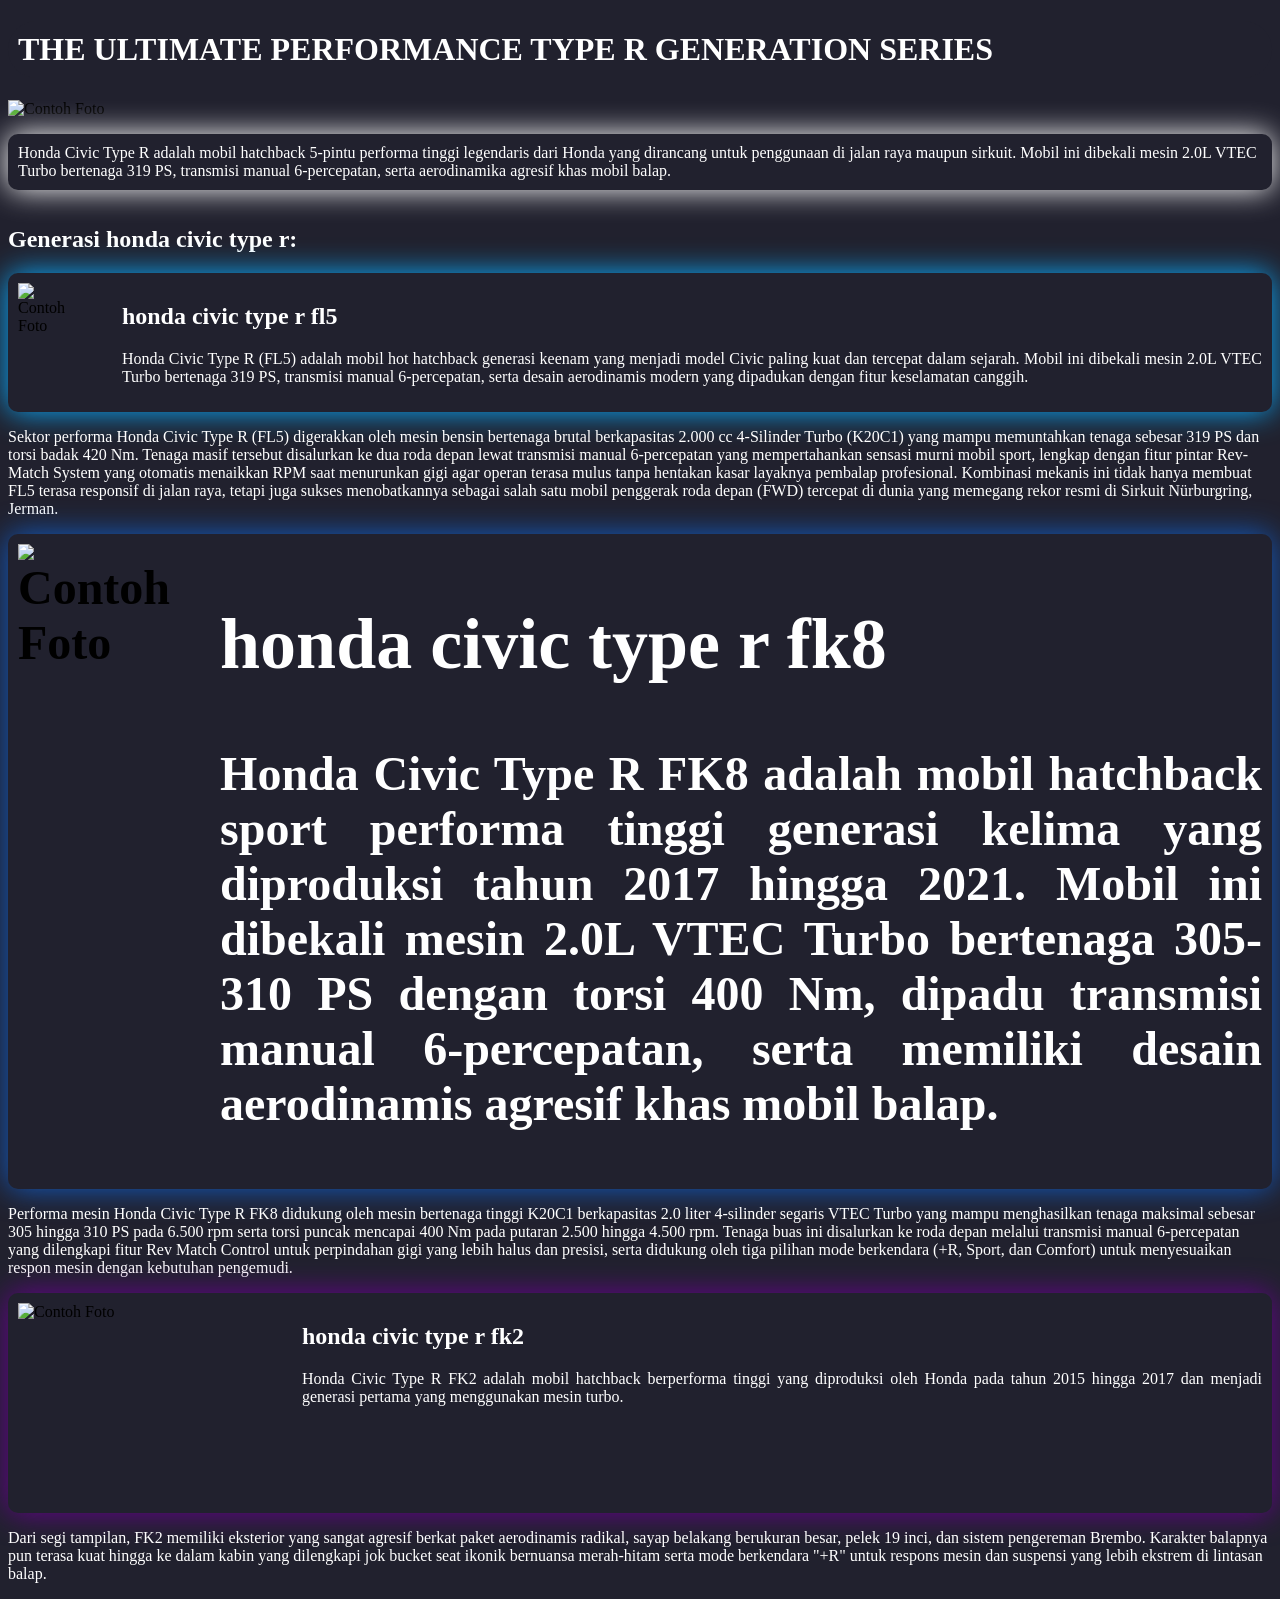
==== proyek civic type r.html @ 2df3983d "Add files via upload Menambahkan Website Pertamaku" ====
<!doctype html>
<html lang="id">
  <head>
    <style>
      .honda-civic-type-r-fl5-paragraf-pembuka {
        display: flex;
        gap: 50px;
        text-align: justify;
      }
      .honda-civic-type-r-fk8-paragraf-pembuka {
        display: flex;
        gap: 50px;
        text-align: justify;
        font-size: 48px;
        font-weight: bold;
        text-transform: uppercase
        scale(X, Y) 
               X=2
               Y=0.5
            transform: scale(2, 0.5);
      }
      .honda-civic-type-r-fk2-paragraf-pembuka {
        display: flex;
        gap: 50px;
        text-align: justify;
      }
    </style>
    <meta charset="UTF-8" />
    <meta name="viewport" content="width=, initial-scale=1.0" />
    <link rel="stylesheet" href="nasi goreng.css" />
    <title>TYPE R CIVIC GENERATION</title>
  </head>
  <body>
    <div class="honda-civic-type-r-paragraf-pembuka">
    <h1 style="color: white">
      THE ULTIMATE PERFORMANCE TYPE R GENERATION SERIES
    </h1>
    <img
      src="4a15ab418e944258dc657f40e652386c.jpg"
      alt="Contoh Foto"
      width="400"
      height="200"
    />
    <p id="paragraf-pembuka">
      Honda Civic Type R adalah mobil hatchback 5-pintu performa tinggi
      legendaris dari Honda yang dirancang untuk penggunaan di jalan raya maupun
      sirkuit. Mobil ini dibekali mesin 2.0L VTEC Turbo bertenaga 319 PS,
      transmisi manual 6-percepatan, serta aerodinamika agresif khas mobil
      balap.
    </p>
    <h2 style="color: white">Generasi honda civic type r:</h2>
    <div id="honda_civic_type_r_2024">
      <div class="honda-civic-type-r-fl5-paragraf-pembuka">
        <div>
          <img
            src="Honda-Civic-Type-R-Racing-Blue-Pearl-2231131265.jpg"
            alt="Contoh Foto"
            width="300"
            height="200"
          />
        </div>
        <div>
          <h2 style="color: white">honda civic type r fl5</h2>
          <p style="color: white">
            Honda Civic Type R (FL5) adalah mobil hot hatchback generasi keenam
            yang menjadi model Civic paling kuat dan tercepat dalam sejarah.
            Mobil ini dibekali mesin 2.0L VTEC Turbo bertenaga 319 PS, transmisi
            manual 6-percepatan, serta desain aerodinamis modern yang dipadukan
            dengan fitur keselamatan canggih.
          </p>
        </div>
      </div>
    </div>
    <p style="color: white">
      Sektor performa Honda Civic Type R (FL5) digerakkan oleh mesin bensin
      bertenaga brutal berkapasitas 2.000 cc 4-Silinder Turbo (K20C1) yang mampu
      memuntahkan tenaga sebesar 319 PS dan torsi badak 420 Nm. Tenaga masif
      tersebut disalurkan ke dua roda depan lewat transmisi manual 6-percepatan
      yang mempertahankan sensasi murni mobil sport, lengkap dengan fitur pintar
      Rev-Match System yang otomatis menaikkan RPM saat menurunkan gigi agar
      operan terasa mulus tanpa hentakan kasar layaknya pembalap profesional.
      Kombinasi mekanis ini tidak hanya membuat FL5 terasa responsif di jalan
      raya, tetapi juga sukses menobatkannya sebagai salah satu mobil penggerak
      roda depan (FWD) tercepat di dunia yang memegang rekor resmi di Sirkuit
      Nürburgring, Jerman.
    </p>
    <div id="honda_civic_type_r_2017">
      <div class="honda-civic-type-r-fk8-paragraf-pembuka">
        <img
          id="honda-civic-type-r-fk8"
          src="honda-civic-type-r-102.jpg"
          alt="Contoh Foto"
          width="250"
          height="150"
        />
        <div>
          <h2 style="color: white">honda civic type r fk8</h2>
          <p style="color: white">
            Honda Civic Type R FK8 adalah mobil hatchback sport performa tinggi
            generasi kelima yang diproduksi tahun 2017 hingga 2021. Mobil ini
            dibekali mesin 2.0L VTEC Turbo bertenaga 305-310 PS dengan torsi 400
            Nm, dipadu transmisi manual 6-percepatan, serta memiliki desain
            aerodinamis agresif khas mobil balap.
          </p>
        </div>
      </div>
    </div>
    <p style="color: white" style="text-align: justify">
      Performa mesin Honda Civic Type R FK8 didukung oleh mesin bertenaga tinggi
      K20C1 berkapasitas 2.0 liter 4-silinder segaris VTEC Turbo yang mampu
      menghasilkan tenaga maksimal sebesar 305 hingga 310 PS pada 6.500 rpm
      serta torsi puncak mencapai 400 Nm pada putaran 2.500 hingga 4.500 rpm.
      Tenaga buas ini disalurkan ke roda depan melalui transmisi manual
      6-percepatan yang dilengkapi fitur Rev Match Control untuk perpindahan
      gigi yang lebih halus dan presisi, serta didukung oleh tiga pilihan mode
      berkendara (+R, Sport, dan Comfort) untuk menyesuaikan respon mesin dengan
      kebutuhan pengemudi.
    </p>
    <div id="honda_civic_type_r_2015">
      <div class="honda-civic-type-r-fk2-paragraf-pembuka">
      <img
        id="honda_civic_2016"
        src="Notes_260817_205447_6c3.jpg"
        alt="Contoh Foto"
        width="300"
        height="200"
      />
      <div>
      <h2 style="color: white">honda civic type r fk2</h2>
    <p style="color: white">
      Honda Civic Type R FK2 adalah mobil hatchback berperforma tinggi yang
      diproduksi oleh Honda pada tahun 2015 hingga 2017 dan menjadi generasi
      pertama yang menggunakan mesin turbo.
    </p>
      </div>
      </div>
    </div>
    <p style="color: white">
      Dari segi tampilan, FK2 memiliki eksterior yang sangat agresif berkat
      paket aerodinamis radikal, sayap belakang berukuran besar, pelek 19 inci,
      dan sistem pengereman Brembo. Karakter balapnya pun terasa kuat hingga ke
      dalam kabin yang dilengkapi jok bucket seat ikonik bernuansa merah-hitam
      serta mode berkendara "+R" untuk respons mesin dan suspensi yang lebih
      ekstrem di lintasan balap.
    </p>
  </body>
</html>
---- nasi goreng.css ----
h1{
  background-color: hwb(240 13% 82%);
  border-radius: 30px;
  padding: 10px; 
}
body{
  background-color: hwb(240 13% 82%);
}
#paragraf-pembuka{
  color: white;
  background-color: hwb(240 13% 82%);
  display: inline-block;
  border-radius: 10px;
  padding: 10px;
  box-shadow: 0 0 30px white;
}
#honda_civic_type_r_2024{
  background-color:hwb(240 13% 82%);
  display: inline-block;
  border-radius: 10px;
  padding: 10px;
  box-shadow: 0 0 30px hwb(200 4% 0%);
}
#honda_civic_type_r_2017{
  background-color: hwb(240 13% 82%);
  display: inline-block;
  border-radius: 10px;
  padding: 10px;
  box-shadow: 0 0 30px hwb(215 7% 23%);
}
#honda_civic_type_r_2015{
  background-color:hwb(240 13% 82%);
  display: inline-block;
  border-radius: 10px;
  padding: 10px;
  box-shadow: 0 0 30px hwb(283 0% 43%);
}
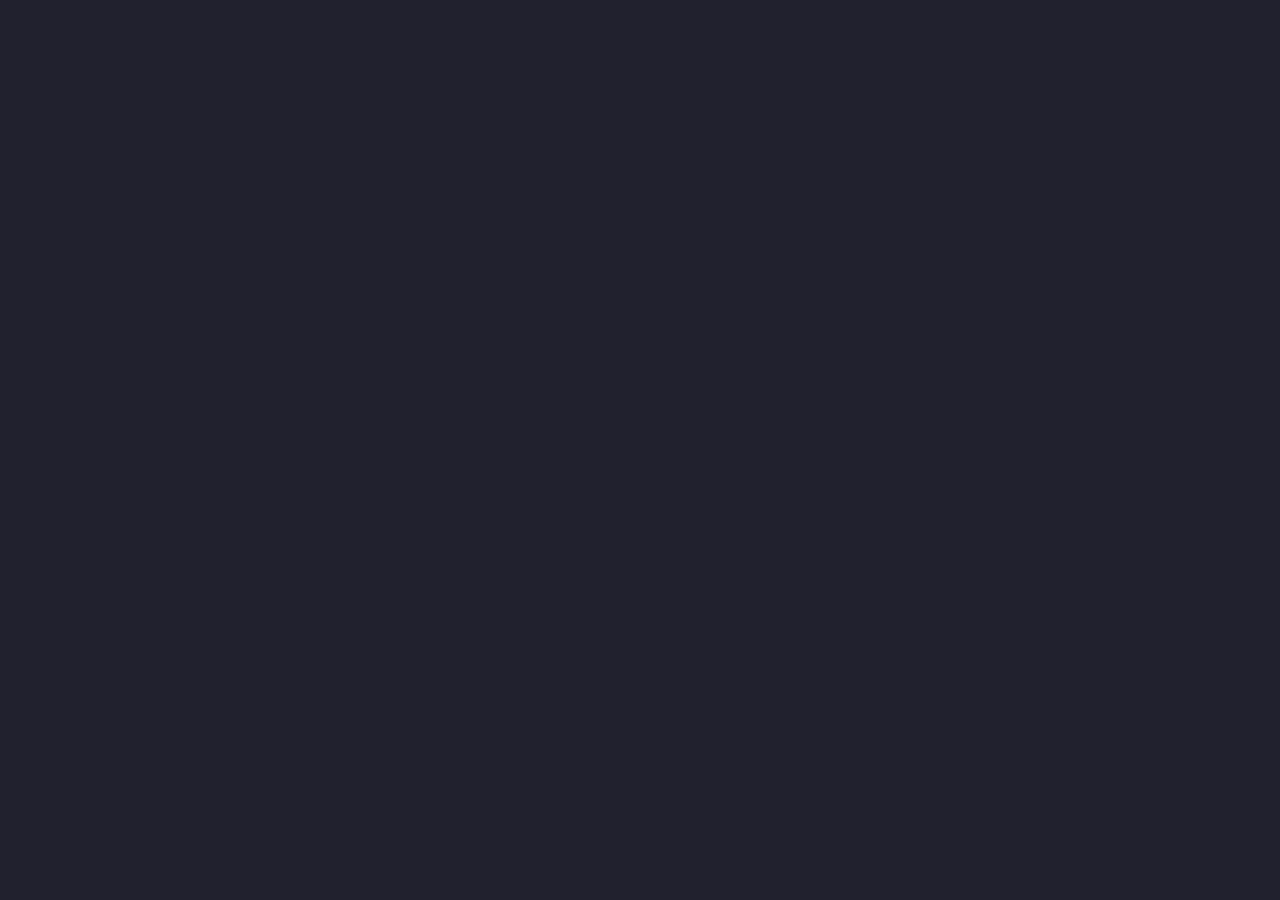
==== commit e82d1011: "Memperbarui desain portofolio.html" ====
--- a/proyek civic type r.html
+++ b/proyek civic type r.html
@@ -1,147 +1,12 @@
 <!doctype html>
 <html lang="id">
   <head>
-    <style>
-      .honda-civic-type-r-fl5-paragraf-pembuka {
-        display: flex;
-        gap: 50px;
-        text-align: justify;
-      }
-      .honda-civic-type-r-fk8-paragraf-pembuka {
-        display: flex;
-        gap: 50px;
-        text-align: justify;
-        font-size: 48px;
-        font-weight: bold;
-        text-transform: uppercase
-        scale(X, Y) 
-               X=2
-               Y=0.5
-            transform: scale(2, 0.5);
-      }
-      .honda-civic-type-r-fk2-paragraf-pembuka {
-        display: flex;
-        gap: 50px;
-        text-align: justify;
-      }
-    </style>
     <meta charset="UTF-8" />
     <meta name="viewport" content="width=, initial-scale=1.0" />
     <link rel="stylesheet" href="nasi goreng.css" />
-    <title>TYPE R CIVIC GENERATION</title>
+    <title>Portofolio Muhammad Sergio Al Ayubi</title>
   </head>
   <body>
-    <div class="honda-civic-type-r-paragraf-pembuka">
-    <h1 style="color: white">
-      THE ULTIMATE PERFORMANCE TYPE R GENERATION SERIES
-    </h1>
-    <img
-      src="4a15ab418e944258dc657f40e652386c.jpg"
-      alt="Contoh Foto"
-      width="400"
-      height="200"
-    />
-    <p id="paragraf-pembuka">
-      Honda Civic Type R adalah mobil hatchback 5-pintu performa tinggi
-      legendaris dari Honda yang dirancang untuk penggunaan di jalan raya maupun
-      sirkuit. Mobil ini dibekali mesin 2.0L VTEC Turbo bertenaga 319 PS,
-      transmisi manual 6-percepatan, serta aerodinamika agresif khas mobil
-      balap.
-    </p>
-    <h2 style="color: white">Generasi honda civic type r:</h2>
-    <div id="honda_civic_type_r_2024">
-      <div class="honda-civic-type-r-fl5-paragraf-pembuka">
-        <div>
-          <img
-            src="Honda-Civic-Type-R-Racing-Blue-Pearl-2231131265.jpg"
-            alt="Contoh Foto"
-            width="300"
-            height="200"
-          />
-        </div>
-        <div>
-          <h2 style="color: white">honda civic type r fl5</h2>
-          <p style="color: white">
-            Honda Civic Type R (FL5) adalah mobil hot hatchback generasi keenam
-            yang menjadi model Civic paling kuat dan tercepat dalam sejarah.
-            Mobil ini dibekali mesin 2.0L VTEC Turbo bertenaga 319 PS, transmisi
-            manual 6-percepatan, serta desain aerodinamis modern yang dipadukan
-            dengan fitur keselamatan canggih.
-          </p>
-        </div>
-      </div>
-    </div>
-    <p style="color: white">
-      Sektor performa Honda Civic Type R (FL5) digerakkan oleh mesin bensin
-      bertenaga brutal berkapasitas 2.000 cc 4-Silinder Turbo (K20C1) yang mampu
-      memuntahkan tenaga sebesar 319 PS dan torsi badak 420 Nm. Tenaga masif
-      tersebut disalurkan ke dua roda depan lewat transmisi manual 6-percepatan
-      yang mempertahankan sensasi murni mobil sport, lengkap dengan fitur pintar
-      Rev-Match System yang otomatis menaikkan RPM saat menurunkan gigi agar
-      operan terasa mulus tanpa hentakan kasar layaknya pembalap profesional.
-      Kombinasi mekanis ini tidak hanya membuat FL5 terasa responsif di jalan
-      raya, tetapi juga sukses menobatkannya sebagai salah satu mobil penggerak
-      roda depan (FWD) tercepat di dunia yang memegang rekor resmi di Sirkuit
-      Nürburgring, Jerman.
-    </p>
-    <div id="honda_civic_type_r_2017">
-      <div class="honda-civic-type-r-fk8-paragraf-pembuka">
-        <img
-          id="honda-civic-type-r-fk8"
-          src="honda-civic-type-r-102.jpg"
-          alt="Contoh Foto"
-          width="250"
-          height="150"
-        />
-        <div>
-          <h2 style="color: white">honda civic type r fk8</h2>
-          <p style="color: white">
-            Honda Civic Type R FK8 adalah mobil hatchback sport performa tinggi
-            generasi kelima yang diproduksi tahun 2017 hingga 2021. Mobil ini
-            dibekali mesin 2.0L VTEC Turbo bertenaga 305-310 PS dengan torsi 400
-            Nm, dipadu transmisi manual 6-percepatan, serta memiliki desain
-            aerodinamis agresif khas mobil balap.
-          </p>
-        </div>
-      </div>
-    </div>
-    <p style="color: white" style="text-align: justify">
-      Performa mesin Honda Civic Type R FK8 didukung oleh mesin bertenaga tinggi
-      K20C1 berkapasitas 2.0 liter 4-silinder segaris VTEC Turbo yang mampu
-      menghasilkan tenaga maksimal sebesar 305 hingga 310 PS pada 6.500 rpm
-      serta torsi puncak mencapai 400 Nm pada putaran 2.500 hingga 4.500 rpm.
-      Tenaga buas ini disalurkan ke roda depan melalui transmisi manual
-      6-percepatan yang dilengkapi fitur Rev Match Control untuk perpindahan
-      gigi yang lebih halus dan presisi, serta didukung oleh tiga pilihan mode
-      berkendara (+R, Sport, dan Comfort) untuk menyesuaikan respon mesin dengan
-      kebutuhan pengemudi.
-    </p>
-    <div id="honda_civic_type_r_2015">
-      <div class="honda-civic-type-r-fk2-paragraf-pembuka">
-      <img
-        id="honda_civic_2016"
-        src="Notes_260817_205447_6c3.jpg"
-        alt="Contoh Foto"
-        width="300"
-        height="200"
-      />
-      <div>
-      <h2 style="color: white">honda civic type r fk2</h2>
-    <p style="color: white">
-      Honda Civic Type R FK2 adalah mobil hatchback berperforma tinggi yang
-      diproduksi oleh Honda pada tahun 2015 hingga 2017 dan menjadi generasi
-      pertama yang menggunakan mesin turbo.
-    </p>
-      </div>
-      </div>
-    </div>
-    <p style="color: white">
-      Dari segi tampilan, FK2 memiliki eksterior yang sangat agresif berkat
-      paket aerodinamis radikal, sayap belakang berukuran besar, pelek 19 inci,
-      dan sistem pengereman Brembo. Karakter balapnya pun terasa kuat hingga ke
-      dalam kabin yang dilengkapi jok bucket seat ikonik bernuansa merah-hitam
-      serta mode berkendara "+R" untuk respons mesin dan suspensi yang lebih
-      ekstrem di lintasan balap.
-    </p>
+    
   </body>
-</html>+</html>
